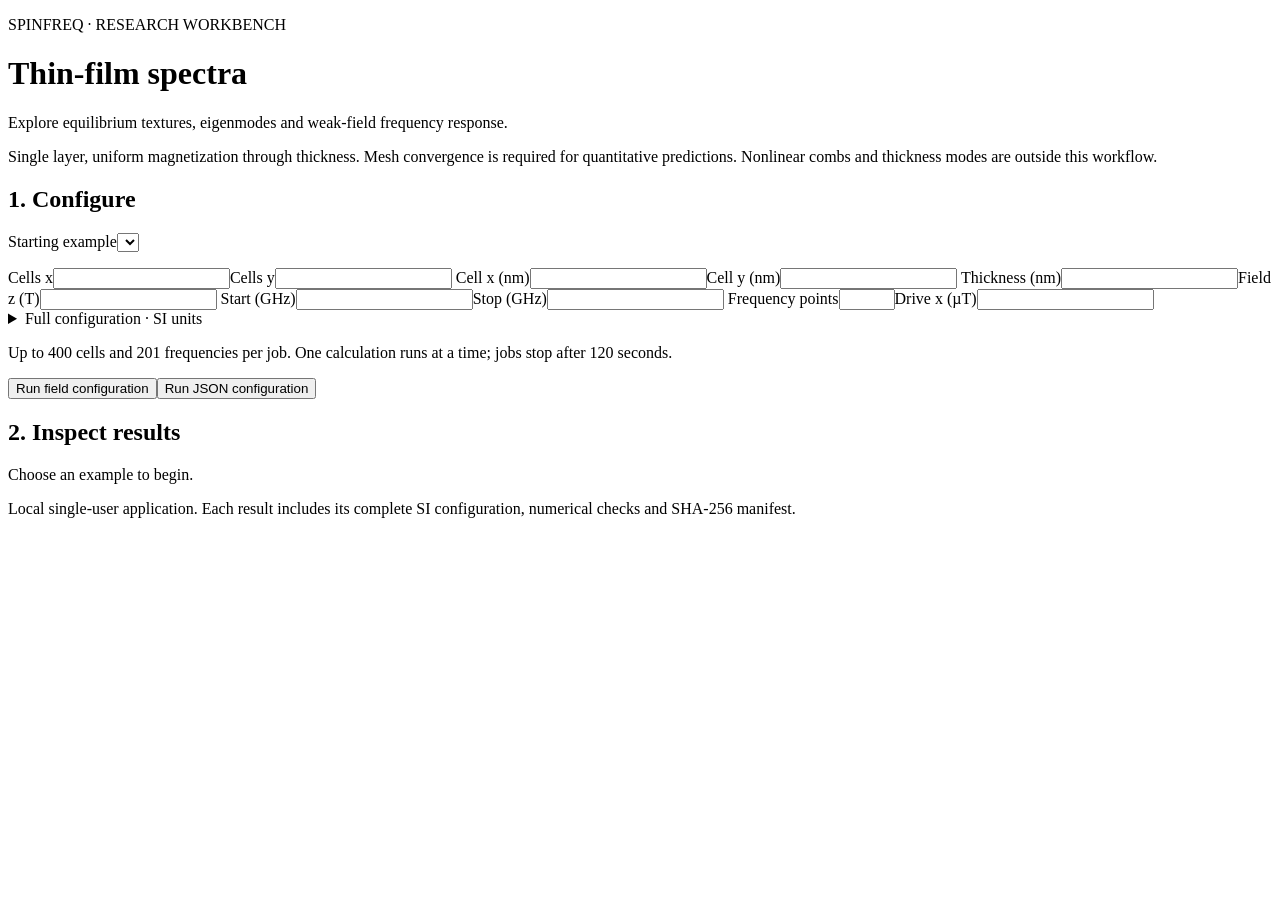
==== spinfreq/web/static/index.html @ d93fe5ea "Prepare first release candidate with shared jobs and bounded local web app Organize documentation, b" ====
<!doctype html>
<html lang="en"><head><meta charset="utf-8"><meta name="viewport" content="width=device-width,initial-scale=1">
<title>SpinFreq · Thin-film spectra</title><link rel="stylesheet" href="/static/style.css"><script defer src="/static/app.js"></script></head>
<body><main><header><p class="eyebrow">SPINFREQ · RESEARCH WORKBENCH</p><h1>Thin-film spectra</h1>
<p>Explore equilibrium textures, eigenmodes and weak-field frequency response.</p></header>
<aside>Single layer, uniform magnetization through thickness. Mesh convergence is required for quantitative predictions. Nonlinear combs and thickness modes are outside this workflow.</aside>
<div class="layout"><section><h2>1. Configure</h2><label for="preset">Starting example</label><select id="preset"></select>
<p id="scope"></p><div class="fields"><label>Cells x<input id="nx" type="number" min="1" step="1"></label><label>Cells y<input id="ny" type="number" min="1" step="1"></label>
<label>Cell x (nm)<input id="dx" type="number" min="0.1" step="any"></label><label>Cell y (nm)<input id="dy" type="number" min="0.1" step="any"></label>
<label>Thickness (nm)<input id="thickness" type="number" min="0.1" step="any"></label><label>Field z (T)<input id="field" type="number" step="any"></label>
<label>Start (GHz)<input id="fmin" type="number" min="0" step="any"></label><label>Stop (GHz)<input id="fmax" type="number" step="any"></label>
<label>Frequency points<input id="points" type="number" min="2" max="201" step="1"></label><label>Drive x (µT)<input id="drive" type="number" step="any"></label></div>
<details><summary>Full configuration · SI units</summary><p>Apply the fields above to update this JSON. Edit material, vector field, drive or seed here for a custom research configuration.</p><button id="apply" type="button">Apply fields to JSON</button><textarea id="config" rows="18" spellcheck="false" aria-label="Full SI configuration"></textarea></details>
<p>Up to 400 cells and 201 frequencies per job. One calculation runs at a time; jobs stop after 120 seconds.</p>
<button id="run">Run field configuration</button><button id="run-json" class="secondary">Run JSON configuration</button><p id="error" role="alert"></p></section>
<section><h2>2. Inspect results</h2><div id="jobs"></div><p id="status" role="status">Choose an example to begin.</p>
<button id="cancel" hidden>Cancel calculation</button><button id="delete" class="secondary" hidden>Delete saved job</button>
<div id="results" hidden><p id="diagnostics"></p><nav><a id="zip">Download all results</a><a id="json">Summary JSON</a><a id="csv">Response CSV</a><a id="ovf">Equilibrium OVF</a></nav>
<img id="spectrum" alt="Absorbed power versus frequency"><img id="equilibrium" alt="Equilibrium out-of-plane magnetization"><img id="mode" alt="Lowest positive-frequency mode amplitude"></div></section></div>
<footer>Local single-user application. Each result includes its complete SI configuration, numerical checks and SHA-256 manifest.</footer></main></body></html>
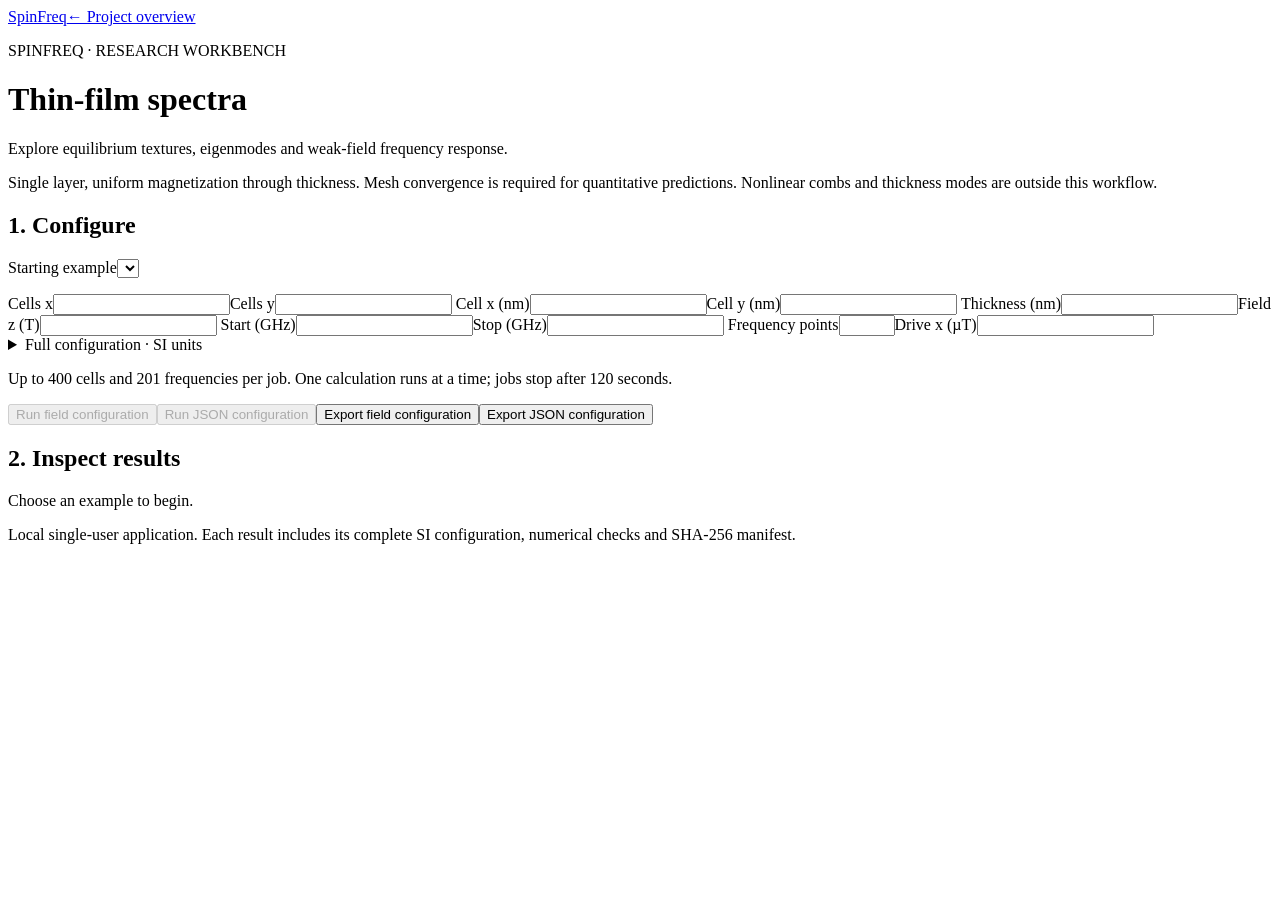
==== commit be6a8695: "Organize repository hierarchy and add portable web preview with provisional branding Group guides, s" ====
--- a/spinfreq/web/static/index.html
+++ b/spinfreq/web/static/index.html
@@ -1,9 +1,10 @@
 <!doctype html>
 <html lang="en"><head><meta charset="utf-8"><meta name="viewport" content="width=device-width,initial-scale=1">
 <title>SpinFreq · Thin-film spectra</title><link rel="stylesheet" href="/static/style.css"><script defer src="/static/app.js"></script></head>
-<body><main><header><p class="eyebrow">SPINFREQ · RESEARCH WORKBENCH</p><h1>Thin-film spectra</h1>
+<body><main><nav class="topbar"><a class="brand" href="/">SpinFreq</a><a href="/">← Project overview</a></nav><header><p class="eyebrow">SPINFREQ · RESEARCH WORKBENCH</p><h1>Thin-film spectra</h1>
 <p>Explore equilibrium textures, eigenmodes and weak-field frequency response.</p></header>
 <aside>Single layer, uniform magnetization through thickness. Mesh convergence is required for quantitative predictions. Nonlinear combs and thickness modes are outside this workflow.</aside>
+<aside id="preview-notice" hidden></aside>
 <div class="layout"><section><h2>1. Configure</h2><label for="preset">Starting example</label><select id="preset"></select>
 <p id="scope"></p><div class="fields"><label>Cells x<input id="nx" type="number" min="1" step="1"></label><label>Cells y<input id="ny" type="number" min="1" step="1"></label>
 <label>Cell x (nm)<input id="dx" type="number" min="0.1" step="any"></label><label>Cell y (nm)<input id="dy" type="number" min="0.1" step="any"></label>
@@ -12,7 +13,7 @@
 <label>Frequency points<input id="points" type="number" min="2" max="201" step="1"></label><label>Drive x (µT)<input id="drive" type="number" step="any"></label></div>
 <details><summary>Full configuration · SI units</summary><p>Apply the fields above to update this JSON. Edit material, vector field, drive or seed here for a custom research configuration.</p><button id="apply" type="button">Apply fields to JSON</button><textarea id="config" rows="18" spellcheck="false" aria-label="Full SI configuration"></textarea></details>
 <p>Up to 400 cells and 201 frequencies per job. One calculation runs at a time; jobs stop after 120 seconds.</p>
-<button id="run">Run field configuration</button><button id="run-json" class="secondary">Run JSON configuration</button><p id="error" role="alert"></p></section>
+<button id="run" disabled>Run field configuration</button><button id="run-json" class="secondary" disabled>Run JSON configuration</button><button id="export-config" class="secondary">Export field configuration</button><button id="export-json" class="secondary">Export JSON configuration</button><p id="error" role="alert"></p></section>
 <section><h2>2. Inspect results</h2><div id="jobs"></div><p id="status" role="status">Choose an example to begin.</p>
 <button id="cancel" hidden>Cancel calculation</button><button id="delete" class="secondary" hidden>Delete saved job</button>
 <div id="results" hidden><p id="diagnostics"></p><nav><a id="zip">Download all results</a><a id="json">Summary JSON</a><a id="csv">Response CSV</a><a id="ovf">Equilibrium OVF</a></nav>
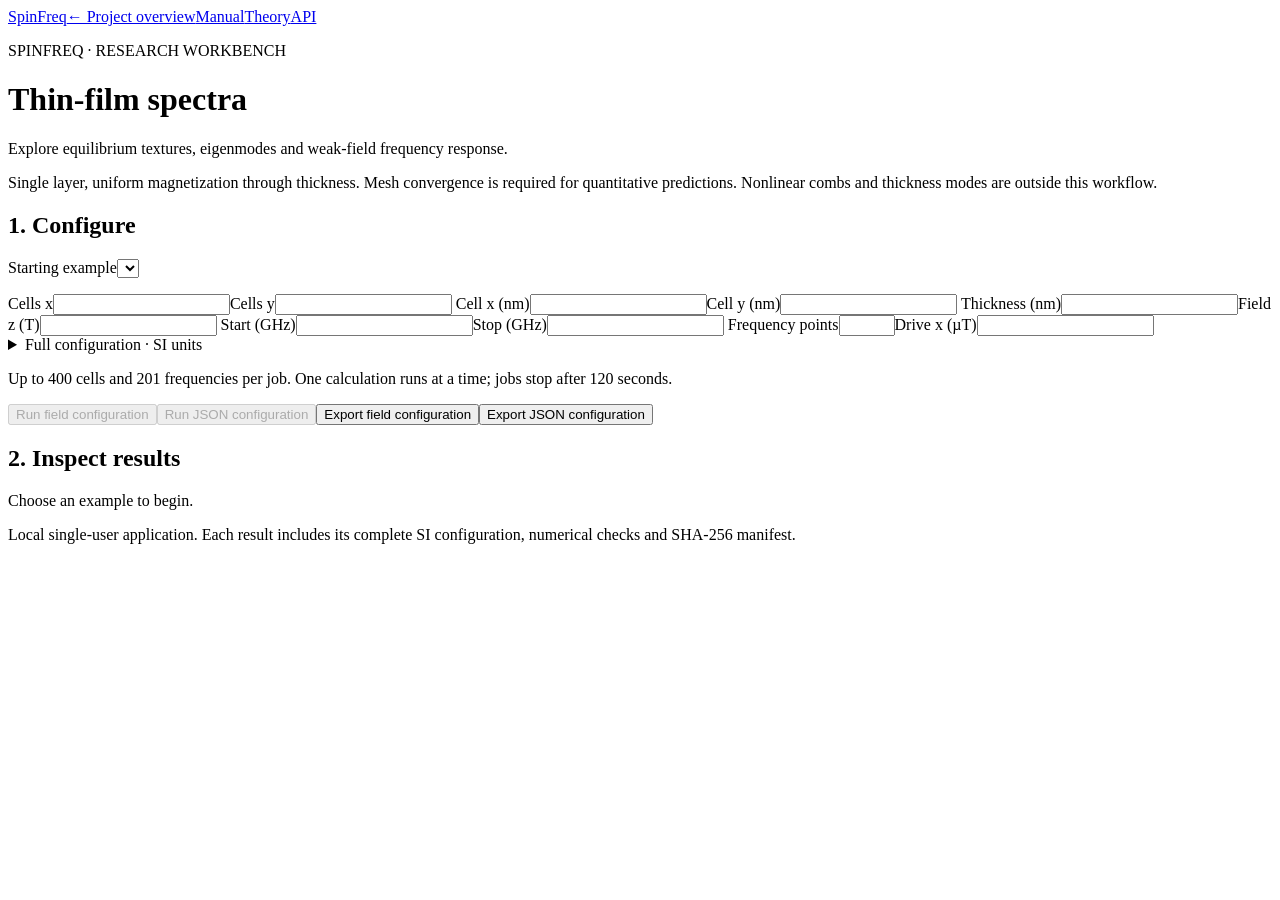
==== commit bca53f34: "Build original product website and offline scientific handbook" ====
--- a/spinfreq/web/static/index.html
+++ b/spinfreq/web/static/index.html
@@ -1,7 +1,7 @@
 <!doctype html>
 <html lang="en"><head><meta charset="utf-8"><meta name="viewport" content="width=device-width,initial-scale=1">
 <title>SpinFreq · Thin-film spectra</title><link rel="stylesheet" href="/static/style.css"><script defer src="/static/app.js"></script></head>
-<body><main><nav class="topbar"><a class="brand" href="/">SpinFreq</a><a href="/">← Project overview</a></nav><header><p class="eyebrow">SPINFREQ · RESEARCH WORKBENCH</p><h1>Thin-film spectra</h1>
+<body><main><nav class="topbar"><a class="brand" href="/">SpinFreq</a><a href="/">← Project overview</a><a href="/manual.html">Manual</a><a href="/theory.html">Theory</a><a href="/api.html">API</a></nav><header><p class="eyebrow">SPINFREQ · RESEARCH WORKBENCH</p><h1>Thin-film spectra</h1>
 <p>Explore equilibrium textures, eigenmodes and weak-field frequency response.</p></header>
 <aside>Single layer, uniform magnetization through thickness. Mesh convergence is required for quantitative predictions. Nonlinear combs and thickness modes are outside this workflow.</aside>
 <aside id="preview-notice" hidden></aside>
